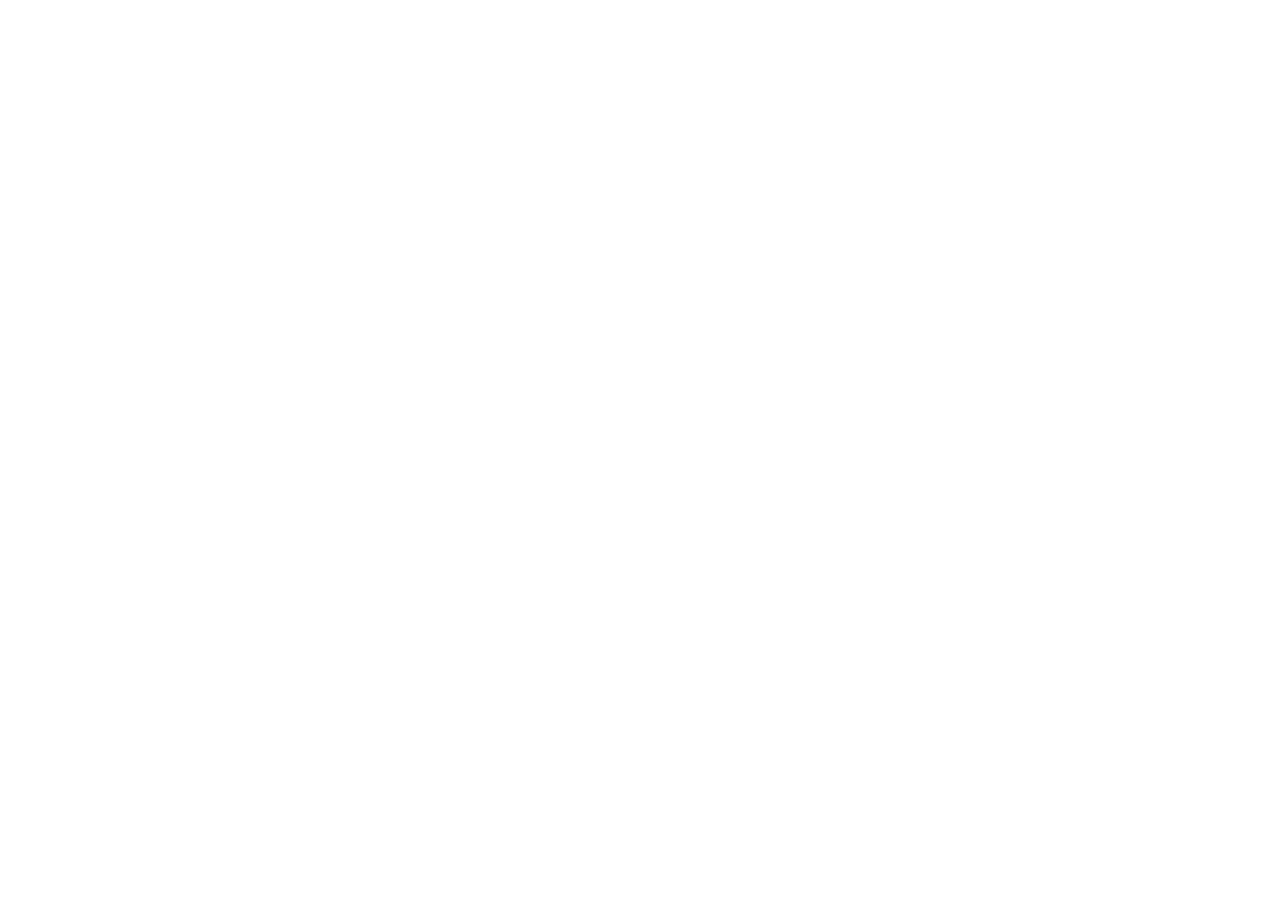
==== EDUKART/index.html @ 104e71d7 "Merge branch 'main' of https://github.com/ayubiayub/educationalproject" ====
<!DOCTYPE html>
<html lang="en">
  <head>
    <meta charset="UTF-8" />
    <meta http-equiv="X-UA-Compatible" content="IE=edge" />
    <meta name="viewport" content="width=device-width, initial-scale=1.0" />
    <title>EduKart</title>
  </head>
  <body></body>
</html>
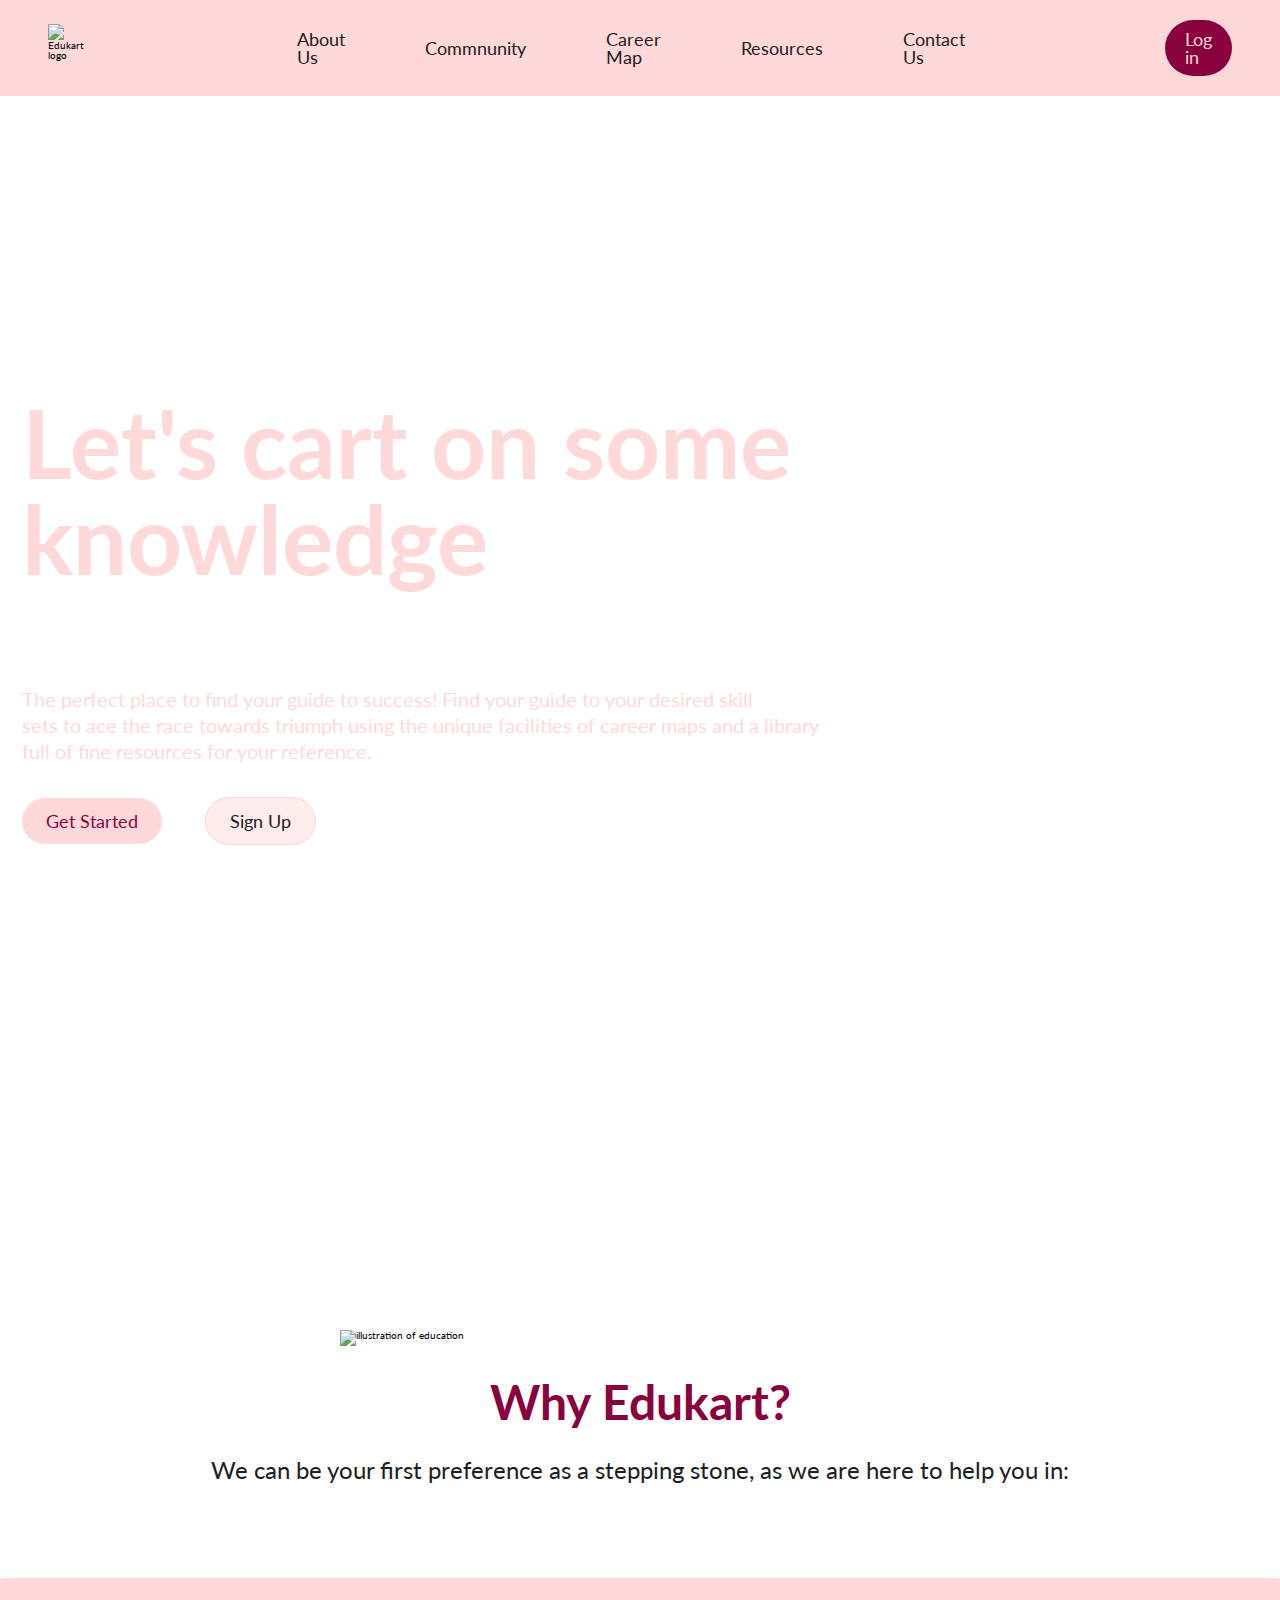
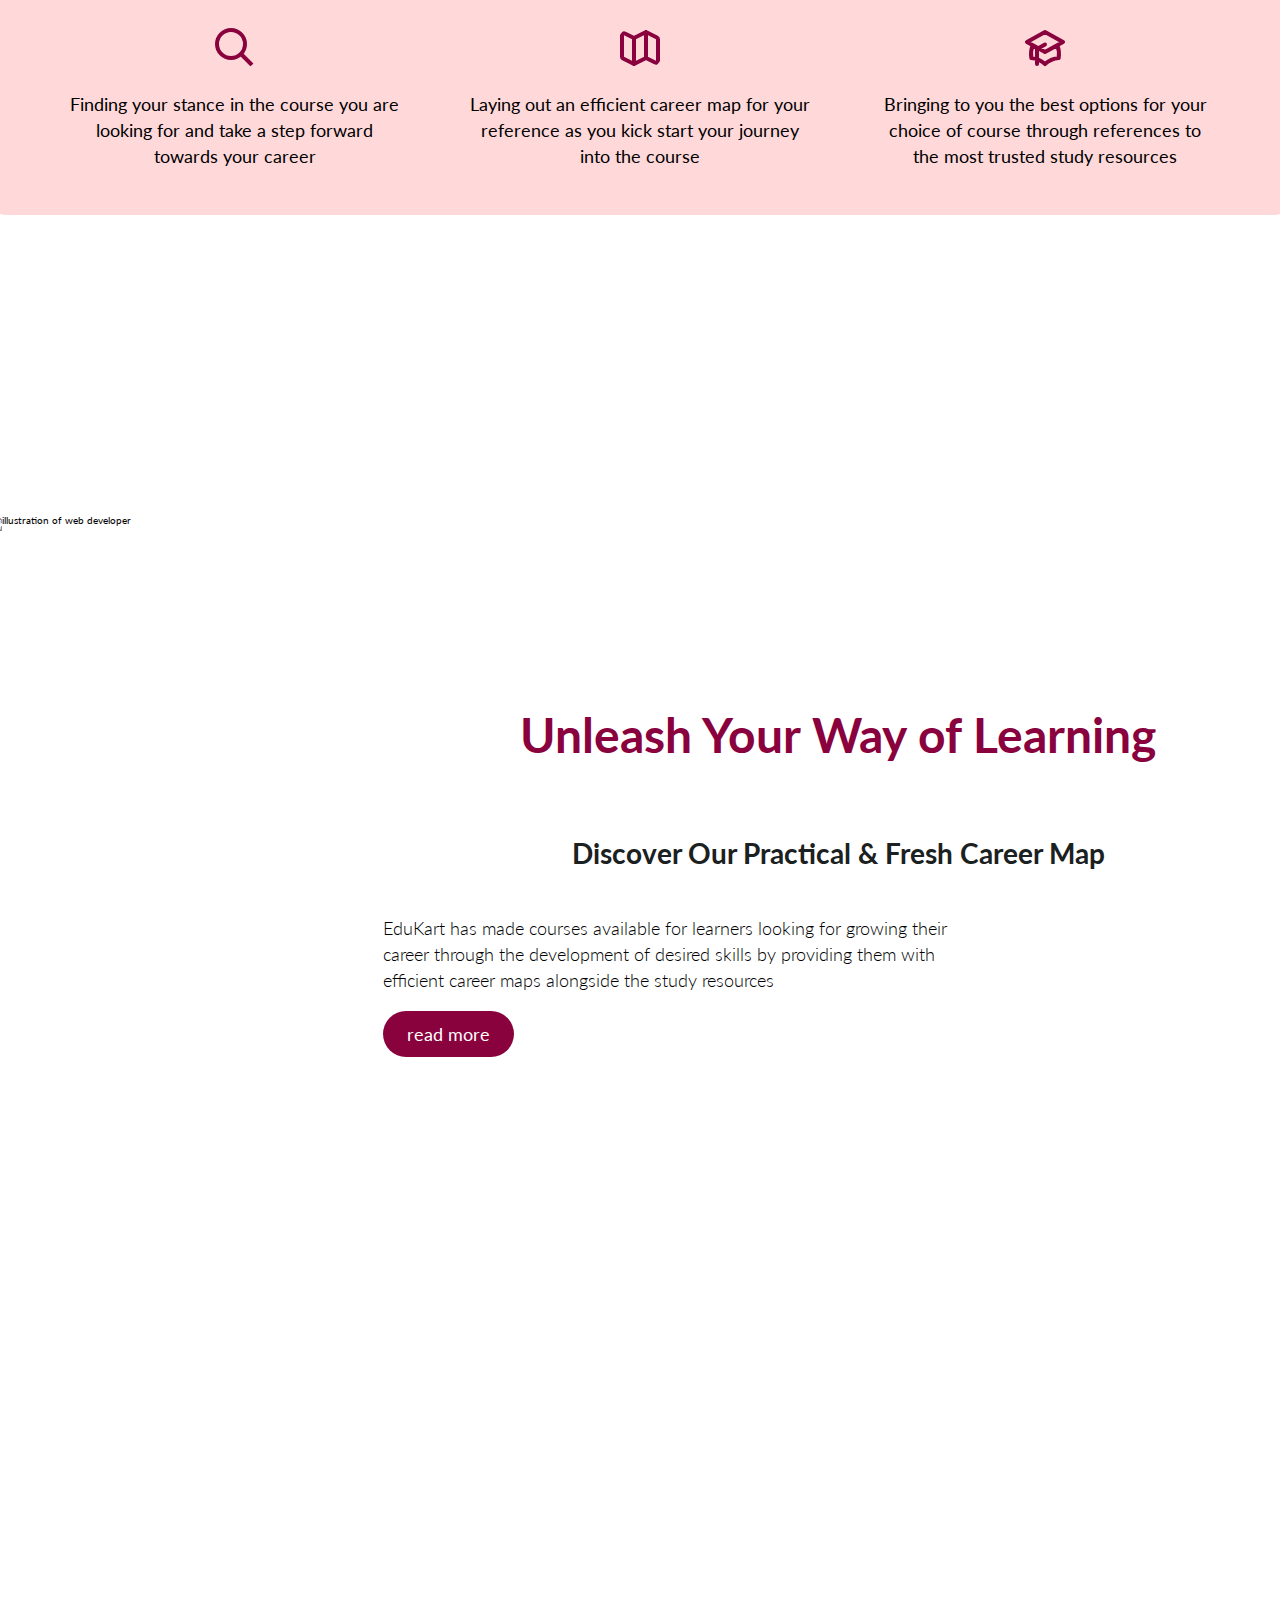
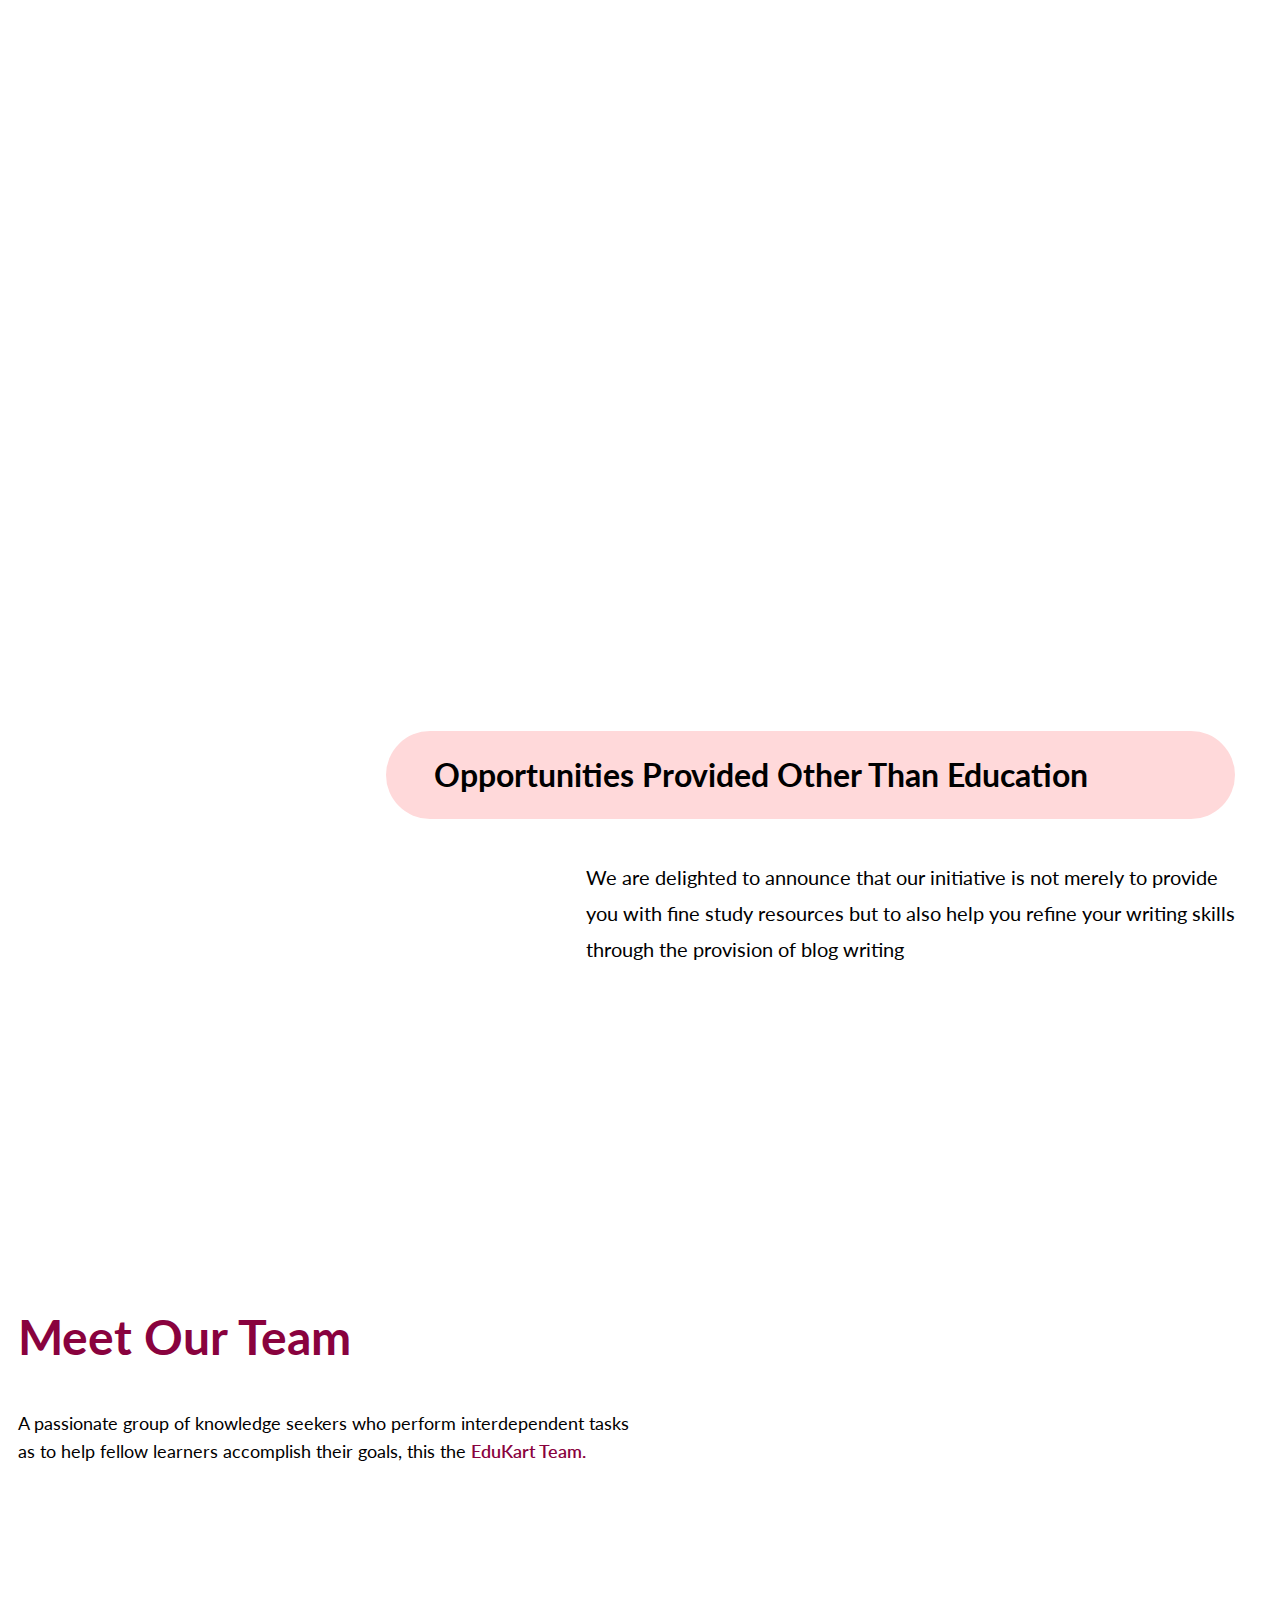
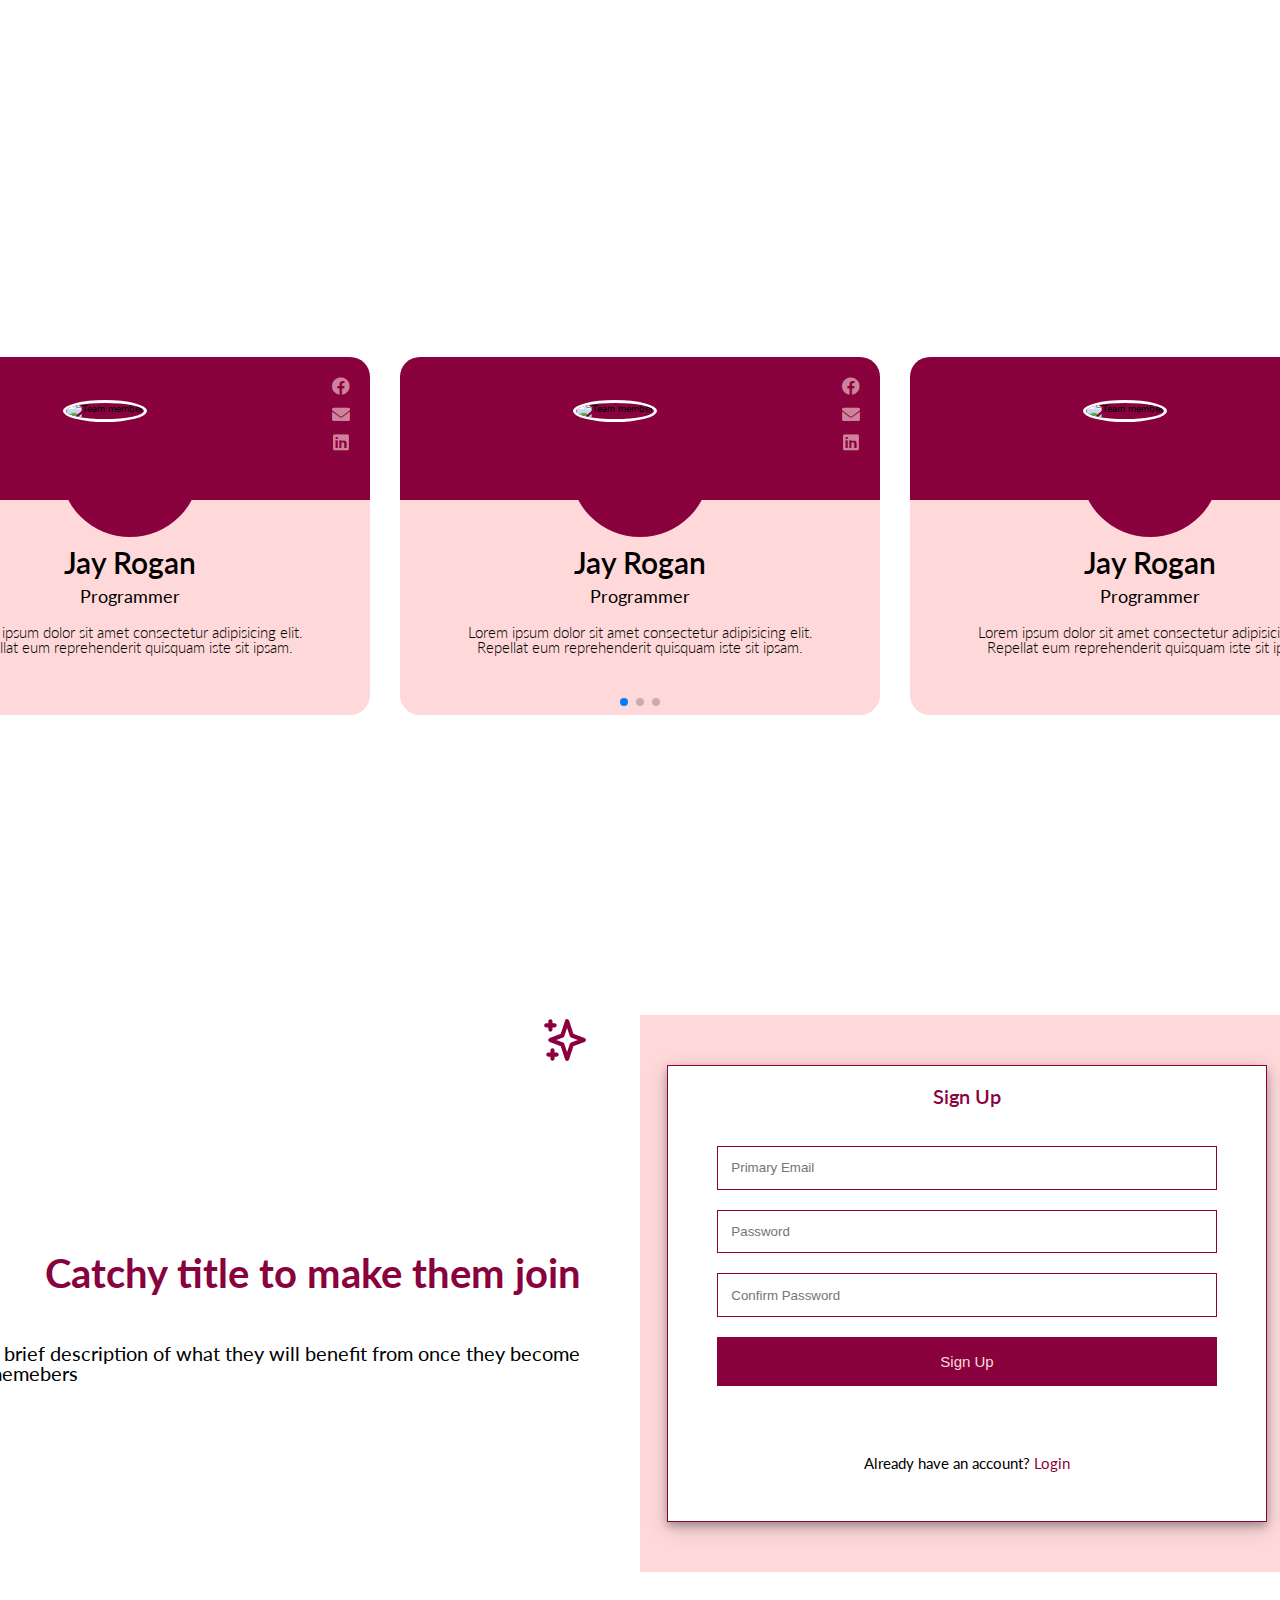
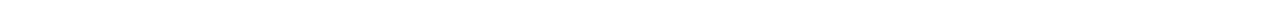
==== commit 43738fd9: "Add files via upload" ====
--- a/EDUKART/index.html
+++ b/EDUKART/index.html
@@ -4,7 +4,526 @@
     <meta charset="UTF-8" />
     <meta http-equiv="X-UA-Compatible" content="IE=edge" />
     <meta name="viewport" content="width=device-width, initial-scale=1.0" />
+    <link rel="preconnect" href="https://fonts.googleapis.com" />
+    <link rel="preconnect" href="https://fonts.gstatic.com" crossorigin />
+    <link
+      href="https://fonts.googleapis.com/css2?family=Gruppo&family=Inter:wght@400;500;700&family=Lato:wght@100;300;400;700;900&family=Public+Sans:wght@100;300;400;500;600;700&display=swap"
+      rel="stylesheet"
+    />
+    <link
+      rel="stylesheet"
+      href="https://cdnjs.cloudflare.com/ajax/libs/font-awesome/6.0.0/css/all.min.css"
+      integrity="sha512-9usAa10IRO0HhonpyAIVpjrylPvoDwiPUiKdWk5t3PyolY1cOd4DSE0Ga+ri4AuTroPR5aQvXU9xC6qOPnzFeg=="
+      crossorigin="anonymous"
+      referrerpolicy="no-referrer"
+    />
+    <link
+      rel="stylesheet"
+      href="https://unpkg.com/swiper/swiper-bundle.min.css"
+    />
+    <link rel="stylesheet" href="style.css" />
     <title>EduKart</title>
   </head>
-  <body></body>
+  <body>
+    <!-- HEADER SECTION:[INCLUDES NAV SECTION] -->
+
+    <header class="main-header">
+      <img class="logo" src="/logos/logos-01.png" alt="Edukart logo" />
+      <nav class="main-nav">
+        <ul class="main-nav-list" id="menulist">
+          <li><a class="nav-link" href="#">About Us</a></li>
+          <li><a class="nav-link" href="#">Commnunity</a></li>
+          <li><a class="nav-link" href="#">Career Map</a></li>
+          <li><a class="nav-link" href="#">Resources</a></li>
+          <li><a class="nav-link" href="#">Contact Us</a></li>
+          <li><a class="login" href="#">Log in</a></li>
+        </ul>
+      </nav>
+      <svg
+        xmlns="http://www.w3.org/2000/svg"
+        class="menu-icon"
+        fill="none"
+        viewBox="0 0 24 24"
+        stroke="currentColor"
+        onclick="togglemenu()"
+      >
+        <path
+          stroke-linecap="round"
+          stroke-linejoin="round"
+          stroke-width="2"
+          d="M4 6h16M4 12h16M4 18h16"
+        />
+      </svg>
+    </header>
+
+    <main>
+      <section class="main-section">
+        <!-- HERO SECTION -->
+
+        <div class="hero">
+          <div class="hero-text-box">
+            <h1 class="hero-heading">
+              Let's cart on some <br />
+              knowledge
+            </h1>
+            <p class="hero-description">
+              The perfect place to find your guide to success! Find your guide
+              to your desired skill <br />
+              sets to ace the race towards triumph using the unique facilities
+              of career maps and a library <br />
+              full of fine resources for your reference.
+            </p>
+
+            <a class="hero-btn1" href="#">Get Started</a>
+
+            <a class="hero-btn2" href="#">Sign Up</a>
+            <div class="nothing"></div>
+          </div>
+        </div>
+
+        <!-- WHY SECTION -->
+
+        <div class="why-section">
+          <img
+            class="why-image"
+            src="/images/Illustration.png"
+            alt="illustration of education"
+          />
+        </div>
+        <div class="why-text-box">
+          <div>
+            <h2 class="why-heading">Why Edukart?</h2>
+          </div>
+          <div class="why-description-box">
+            <p class="why-description">
+              We can be your first preference as a stepping stone, as we are
+              here to help you in:
+            </p>
+          </div>
+        </div>
+
+        <div class="reason-box">
+          <div class="reason1">
+            <svg
+              xmlns="http://www.w3.org/2000/svg"
+              class="reason-icon"
+              fill="none"
+              viewBox="0 0 24 24"
+              stroke="currentColor"
+            >
+              <path
+                stroke-linecap="round"
+                stroke-linejoin="round"
+                stroke-width="2"
+                d="M21 21l-6-6m2-5a7 7 0 11-14 0 7 7 0 0114 0z"
+              />
+            </svg>
+            <p class="reason-description">
+              Finding your stance in the course you are looking for and take a
+              step forward towards your career
+            </p>
+          </div>
+
+          <div class="reason2">
+            <svg
+              xmlns="http://www.w3.org/2000/svg"
+              class="reason-icon"
+              fill="none"
+              viewBox="0 0 24 24"
+              stroke="currentColor"
+            >
+              <path
+                stroke-linecap="round"
+                stroke-linejoin="round"
+                stroke-width="2"
+                d="M9 20l-5.447-2.724A1 1 0 013 16.382V5.618a1 1 0 011.447-.894L9 7m0 13l6-3m-6 3V7m6 10l4.553 2.276A1 1 0 0021 18.382V7.618a1 1 0 00-.553-.894L15 4m0 13V4m0 0L9 7"
+              />
+            </svg>
+            <p class="reason-description">
+              Laying out an efficient career map for your reference as you kick
+              start your journey into the course
+            </p>
+          </div>
+
+          <div class="reason3">
+            <svg
+              xmlns="http://www.w3.org/2000/svg"
+              class="reason-icon"
+              fill="none"
+              viewBox="0 0 24 24"
+              stroke="currentColor"
+            >
+              <path d="M12 14l9-5-9-5-9 5 9 5z" />
+              <path
+                d="M12 14l6.16-3.422a12.083 12.083 0 01.665 6.479A11.952 11.952 0 0012 20.055a11.952 11.952 0 00-6.824-2.998 12.078 12.078 0 01.665-6.479L12 14z"
+              />
+              <path
+                stroke-linecap="round"
+                stroke-linejoin="round"
+                stroke-width="2"
+                d="M12 14l9-5-9-5-9 5 9 5zm0 0l6.16-3.422a12.083 12.083 0 01.665 6.479A11.952 11.952 0 0012 20.055a11.952 11.952 0 00-6.824-2.998 12.078 12.078 0 01.665-6.479L12 14zm-4 6v-7.5l4-2.222"
+              />
+            </svg>
+            <p class="reason-description">
+              Bringing to you the best options for your choice of course through
+              references to the most trusted study resources
+            </p>
+          </div>
+        </div>
+
+        <!-- CAREER MAP SECTION -->
+        <div class="career-map-box">
+          <div class="picture-box">
+            <img
+              src="/images/undraw_Web_development_0l6v.png"
+              alt="illustration of web developer"
+              class="unleash-image"
+            />
+          </div>
+
+          <div class="career-map-text-box">
+            <h4 class="career-map-header">Unleash Your Way of Learning</h4>
+            <h5 class="career-map-subheading">
+              Discover Our Practical & Fresh Career Map
+            </h5>
+            <p class="career-map-description">
+              EduKart has made courses available for learners looking for
+              growing their career through the development of desired skills by
+              providing them with efficient career maps alongside the study
+              resources
+            </p>
+
+            <a class="career-map-btn" href="#">read more</a>
+          </div>
+        </div>
+        <div class="mid-image-box">
+          <img
+            class="mid-image"
+            src="/images/undraw_Teaching_re_g7e3.png"
+            alt=""
+          />
+        </div>
+
+        <!-- LEARN WITH TH BEST SECTION -->
+
+        <div class="featured-section">
+          <div class="featured-text-box">
+            <h6 class="featured-header">
+              Opportunities Provided Other Than Education
+            </h6>
+            <p class="featured-description">
+              We are delighted to announce that our initiative is not merely to
+              provide <br />
+              you with fine study resources but to also help you refine your
+              writing skills <br />
+              through the provision of blog writing
+            </p>
+          </div>
+        </div>
+
+        <!-- TEAM SECTION -->
+
+        <div class="team-description-box">
+          <div class="team-description">
+            <h2 class="team-header">Meet Our Team</h2>
+
+            <p class="team-info">
+              A passionate group of knowledge seekers who perform interdependent
+              tasks <br />
+              as to help fellow learners accomplish their goals, this the
+              <span class="team-span">EduKart Team.</span>
+            </p>
+          </div>
+        </div>
+      </section>
+
+      <section>
+        <div class="swiper mySwiper container">
+          <div class="swiper-wrapper content">
+            <div class="swiper-slide card">
+              <div class="card-content">
+                <div class="image">
+                  <img src="/images/Team2.jpg" alt="Team member" />
+                </div>
+                <div class="media-icons">
+                  <i class="fa-brands fa-facebook"></i>
+                  <i class="fa-solid fa-envelope"></i>
+                  <i class="fa-brands fa-linkedin"></i>
+                </div>
+                <div class="name-profession">
+                  <span class="name">Jay Rogan</span>
+                  <span class="profession">Programmer</span>
+                  <span class="bio">
+                    Lorem ipsum dolor sit amet consectetur adipisicing elit.
+                    <br />
+                    Repellat eum reprehenderit quisquam iste sit ipsam.
+                  </span>
+                </div>
+              </div>
+            </div>
+
+            <div class="swiper-slide card">
+              <div class="card-content">
+                <div class="image">
+                  <img src="/images/Team2.jpg" alt="Team member" />
+                </div>
+                <div class="media-icons">
+                  <i class="fa-brands fa-facebook"></i>
+                  <i class="fa-solid fa-envelope"></i>
+                  <i class="fa-brands fa-linkedin"></i>
+                </div>
+                <div class="name-profession">
+                  <span class="name">Jay Rogan</span>
+                  <span class="profession">Programmer</span>
+                  <span class="bio">
+                    Lorem ipsum dolor sit amet consectetur adipisicing elit.
+                    <br />
+                    Repellat eum reprehenderit quisquam iste sit ipsam.
+                  </span>
+                </div>
+              </div>
+            </div>
+
+            <div class="swiper-slide card">
+              <div class="card-content">
+                <div class="image">
+                  <img src="/images/Team2.jpg" alt="Team member" />
+                </div>
+                <div class="media-icons">
+                  <i class="fa-brands fa-facebook"></i>
+                  <i class="fa-solid fa-envelope"></i>
+                  <i class="fa-brands fa-linkedin"></i>
+                </div>
+                <div class="name-profession">
+                  <span class="name">Jay Rogan</span>
+                  <span class="profession">Programmer</span>
+                  <span class="bio">
+                    Lorem ipsum dolor sit amet consectetur adipisicing elit.
+                    <br />
+                    Repellat eum reprehenderit quisquam iste sit ipsam.
+                  </span>
+                </div>
+              </div>
+            </div>
+
+            <div class="swiper-slide card">
+              <div class="card-content">
+                <div class="image">
+                  <img src="/images/Team2.jpg" alt="Team member" />
+                </div>
+                <div class="media-icons">
+                  <i class="fa-brands fa-facebook"></i>
+                  <i class="fa-solid fa-envelope"></i>
+                  <i class="fa-brands fa-linkedin"></i>
+                </div>
+                <div class="name-profession">
+                  <span class="name">Jay Rogan</span>
+                  <span class="profession">Programmer</span>
+                  <span class="bio">
+                    Lorem ipsum dolor sit amet consectetur adipisicing elit.
+                    <br />
+                    Repellat eum reprehenderit quisquam iste sit ipsam.
+                  </span>
+                </div>
+              </div>
+            </div>
+
+            <div class="swiper-slide card">
+              <div class="card-content">
+                <div class="image">
+                  <img src="/images/Team2.jpg" alt="Team member" />
+                </div>
+                <div class="media-icons">
+                  <i class="fa-brands fa-facebook"></i>
+                  <i class="fa-solid fa-envelope"></i>
+                  <i class="fa-brands fa-linkedin"></i>
+                </div>
+                <div class="name-profession">
+                  <span class="name">Jay Rogan</span>
+                  <span class="profession">Programmer</span>
+                  <span class="bio">
+                    Lorem ipsum dolor sit amet consectetur adipisicing elit.
+                    <br />
+                    Repellat eum reprehenderit quisquam iste sit ipsam.
+                  </span>
+                </div>
+              </div>
+            </div>
+
+            <div class="swiper-slide card">
+              <div class="card-content">
+                <div class="image">
+                  <img src="/images/Team2.jpg" alt="Team member" />
+                </div>
+                <div class="media-icons">
+                  <i class="fa-brands fa-facebook"></i>
+                  <i class="fa-solid fa-envelope"></i>
+                  <i class="fa-brands fa-linkedin"></i>
+                </div>
+                <div class="name-profession">
+                  <span class="name">Jay Rogan</span>
+                  <span class="profession">Programmer</span>
+                  <span class="bio">
+                    Lorem ipsum dolor sit amet consectetur adipisicing elit.
+                    <br />
+                    Repellat eum reprehenderit quisquam iste sit ipsam.
+                  </span>
+                </div>
+              </div>
+            </div>
+
+            <div class="swiper-slide card">
+              <div class="card-content">
+                <div class="image">
+                  <img src="/images/Team2.jpg" alt="Team member" />
+                </div>
+                <div class="media-icons">
+                  <i class="fa-brands fa-facebook"></i>
+                  <i class="fa-solid fa-envelope"></i>
+                  <i class="fa-brands fa-linkedin"></i>
+                </div>
+                <div class="name-profession">
+                  <span class="name">Jay Rogan</span>
+                  <span class="profession">Programmer</span>
+                  <span class="bio">
+                    Lorem ipsum dolor sit amet consectetur adipisicing elit.
+                    <br />
+                    Repellat eum reprehenderit quisquam iste sit ipsam.
+                  </span>
+                </div>
+              </div>
+            </div>
+
+            <div class="swiper-slide card">
+              <div class="card-content">
+                <div class="image">
+                  <img src="/images/Team2.jpg" alt="Team member" />
+                </div>
+                <div class="media-icons">
+                  <i class="fa-brands fa-facebook"></i>
+                  <i class="fa-solid fa-envelope"></i>
+                  <i class="fa-brands fa-linkedin"></i>
+                </div>
+                <div class="name-profession">
+                  <span class="name">Jay Rogan</span>
+                  <span class="profession">Programmer</span>
+                  <span class="bio">
+                    Lorem ipsum dolor sit amet consectetur adipisicing elit.
+                    <br />
+                    Repellat eum reprehenderit quisquam iste sit ipsam.
+                  </span>
+                </div>
+              </div>
+            </div>
+
+            <div class="swiper-slide card">
+              <div class="card-content">
+                <div class="image">
+                  <img src="/images/Team2.jpg" alt="Team member" />
+                </div>
+                <div class="media-icons">
+                  <i class="fa-brands fa-facebook"></i>
+                  <i class="fa-solid fa-envelope"></i>
+                  <i class="fa-brands fa-linkedin"></i>
+                </div>
+                <div class="name-profession">
+                  <span class="name">Jay Rogan</span>
+                  <span class="profession">Programmer</span>
+                  <span class="bio">
+                    Lorem ipsum dolor sit amet consectetur adipisicing elit.
+                    <br />
+                    Repellat eum reprehenderit quisquam iste sit ipsam.
+                  </span>
+                </div>
+              </div>
+            </div>
+          </div>
+          <div class="swiper-button-next"></div>
+          <div class="swiper-button-prev"></div>
+          <div class="swiper-pagination"></div>
+        </div>
+      </section>
+
+      <section class="form">
+        <div class="form-text-box">
+          <svg
+            xmlns="http://www.w3.org/2000/svg"
+            class="sparkles"
+            fill="none"
+            viewBox="0 0 24 24"
+            stroke="currentColor"
+          >
+            <path
+              stroke-linecap="round"
+              stroke-linejoin="round"
+              stroke-width="2"
+              d="M5 3v4M3 5h4M6 17v4m-2-2h4m5-16l2.286 6.857L21 12l-5.714 2.143L13 21l-2.286-6.857L5 12l5.714-2.143L13 3z"
+            />
+          </svg>
+          <span class="form-header">Catchy title to make them join</span>
+
+          <p class="form-description">
+            A brief description of what they will benefit from once they become
+            memebers
+          </p>
+        </div>
+        <div class="form-container">
+          <div class="form-box">
+            <span class="sign-up">Sign Up</span>
+
+            <form action="">
+              <!-- <label for="">Primary Email</label> -->
+
+              <input type="text" placeholder="Primary Email" />
+              <!-- <label for="">Password</label> -->
+              <input type="password" placeholder="Password" />
+              <!-- <label for="">Confirm Password</label> -->
+              <input type="password" placeholder="Confirm Password" />
+
+              <input class="sign-up-btn" type="button" value="Sign Up" />
+            </form>
+
+            <p class="form-login">
+              Already have an account?
+              <a class="form-login-button" href="#">Login</a>
+            </p>
+          </div>
+        </div>
+      </section>
+    </main>
+
+    <!-- Swiper JS -->
+    <script src="https://unpkg.com/swiper/swiper-bundle.min.js"></script>
+
+    <!-- Initialize Swiper -->
+    <script>
+      var swiper = new Swiper(".mySwiper", {
+        slidesPerView: 3,
+        spaceBetween: 30,
+        slidesPerGroup: 3,
+        loop: true,
+        loopFillGroupWithBlank: true,
+        pagination: {
+          el: ".swiper-pagination",
+          clickable: true,
+        },
+        navigation: {
+          nextEl: ".swiper-button-next",
+          prevEl: ".swiper-button-prev",
+        },
+      });
+    </script>
+
+    <script>
+      var menulist = document.getElementById("menulist");
+      menulist.style.maxHeight = "0px";
+      function togglemenu() {
+        if (menulist.style.maxHeight == "0px") {
+          menulist.style.maxHeight = "130px";
+        } else {
+          menulist.style.maxHeight = "0px";
+        }
+      }
+    </script>
+  </body>
 </html>
--- a/EDUKART/style.css
+++ b/EDUKART/style.css
@@ -0,0 +1,884 @@
+/*
+---01 TYPOGRAPHY SYSTEM
+
+- FONT SIZE SYSTEM (px):
+10 / 12 / 14 / 16 / 18 / 20 / 24 / 30 / 36 / 44 / 52 / 62 / 74 / 86 / 98
+
+- FONT WEIGHTS:
+Default: 400
+Medium: 500
+Semi-bold: 600
+Bold: 700
+
+- LINE HEIGHTS:
+Default: 1
+Small: 1.05
+Medium: 1.2
+Paragraph default: 1.6
+
+- LETTER SPACING
+0.5px
+0.75px
+
+--- 02 COLORS
+
+- PRIMARY: #89023e
+
+- TINTS: #ffd9da,
+- SHADES:#30343f, #1b2021
+- ACCENTS:
+- GREYS: 
+
+--- 05 SHADOWS
+
+--- 06 BORDER-RADIUS
+Default: 9px
+
+---07 WHITESPACE
+
+- SPACING SYSTEM (px)
+2 / 4 / 8 / 12 / 16 / 24 / 32 / 48 / 64 / 80 / 96 / 128
+*/
+
+* {
+  padding: 0;
+  margin: 0;
+  box-sizing: border-box;
+}
+
+html {
+  /* font-size: 10px; */
+  font-size: 62.5%;
+  height: 100%;
+}
+
+body {
+  font-family: "Lato", sans-serif;
+  line-height: 1;
+  font-weight: 400;
+  place-items: center;
+}
+
+/* ******************* */
+/* HEADER */
+/* ******************* */
+
+.main-header {
+  display: flex;
+  background-color: #ffd9da;
+  height: 9.6rem;
+  padding: 0 4.8rem;
+  align-items: center;
+  position: relative;
+}
+
+.logo {
+  height: 4.8rem;
+  margin-right: 12rem;
+}
+
+.menu-icon {
+  position: absolute;
+  height: 50px;
+  /* display: flex; */
+  justify-content: center;
+  margin-right: 9.6rem;
+  right: 0;
+  color: #89023e;
+  display: none;
+}
+
+/* ******************* */
+/* NAVIGATION */
+/* ******************* */
+
+.main-nav-list {
+  list-style: none;
+  display: flex;
+  align-items: center;
+  width: 100%;
+  /* gap: 2rem; */
+  /* margin-left: 3.2rem; */
+}
+
+.nav-link:link,
+.nav-link:visited {
+  display: inline-block;
+  text-decoration: none;
+  color: #1b2021;
+  font-size: 1.8em;
+  padding-left: 8rem;
+  transition: all 0.3s ease;
+}
+
+.nav-link:hover,
+.nav-link:active {
+  color: #89023e;
+}
+
+.login {
+  background-color: #89023e;
+  display: inline-block;
+  text-decoration: none;
+  color: #ffd9da;
+  font-size: 1.8em;
+  padding-left: 8rem;
+  transition: all 0.3s ease;
+  margin-left: 20rem;
+  padding: 1rem 2rem;
+  border-radius: 4rem;
+}
+
+.login:hover,
+.login:active {
+  color: #89023e;
+  border: solid 1px #89023e;
+  background-color: #ffd9da00;
+}
+
+/* ******************* */
+/* MAIN */
+/* ******************* */
+
+.main-section {
+  background-image: url(/images/background.png);
+  padding: 4.8rem 0 9.6rem 0;
+  min-height: 100vh;
+  min-width: 100vw;
+}
+
+/* ******************* */
+/* HERO */
+/* ******************* */
+
+.hero {
+  max-width: 130rem;
+  margin: 0 auto;
+  padding: 0 3.2rem;
+  display: grid;
+}
+
+.hero-heading {
+  font-size: 9.6rem;
+  color: #ffd9da;
+  padding: 25rem 0rem 10rem 0rem;
+}
+
+.hero-description {
+  font-size: 2rem;
+  line-height: 2.6rem;
+  margin-bottom: 4.8rem;
+  color: #ffd9da;
+}
+
+.hero-btn1 {
+  text-decoration: none;
+  font-size: 1.8rem;
+  padding: 1.2rem 2.4rem;
+  background-color: #ffd9da;
+  border-radius: 4rem;
+  color: #89023e;
+}
+
+.hero-btn2 {
+  margin-left: 4rem;
+
+  text-decoration: none;
+  font-size: 1.8rem;
+  padding: 1.2rem 2.4rem;
+  background-color: #ffd9da7e;
+  border-radius: 4rem;
+  border: solid 1px #ffd9da;
+  color: #1b2021;
+}
+
+.hero-btn1:hover,
+.hero-btn1:active {
+  background-color: #ffd9da00;
+  border: solid 1px #ffd9da;
+  color: #ffd9da;
+}
+
+.hero-btn2:hover,
+.hero-btn2:active {
+  background-color: #ffd9da;
+  border: none;
+  color: #89023e;
+}
+
+/* ******************* */
+/* WHY SECTION */
+/* ******************* */
+
+.why-section {
+  display: flex;
+  margin-top: 50rem;
+  align-items: center;
+  justify-content: center;
+}
+
+.why-image {
+  width: 40%;
+  margin-bottom: 3.2rem;
+}
+
+.why-heading {
+  display: flex;
+  justify-content: center;
+  font-size: 4.8rem;
+  color: #89023e;
+  margin-bottom: 3.2rem;
+}
+
+.why-description {
+  display: flex;
+  justify-content: center;
+  font-size: 2.4rem;
+  color: #1b2021;
+}
+
+/* ******************* */
+/* REASON SECTION */
+/* ******************* */
+
+.reason-box {
+  background-color: #ffd9da;
+  margin: 9.6rem 9.6rem 30rem 9.6rem;
+  padding: 4.6rem;
+  display: grid;
+  grid-template-columns: 1fr 1fr 1fr;
+  text-align: center;
+  border-radius: 20px;
+}
+
+.reason1,
+.reason2,
+.reason3 {
+  padding: 0 3.2rem;
+}
+
+.reason-icon {
+  width: 4.8rem;
+  color: #89023e;
+  border-radius: 50%;
+  margin-bottom: 1.8rem;
+}
+
+.reason-description {
+  font-size: 1.8rem;
+  line-height: 2.6rem;
+}
+
+/* ******************* */
+/* CAREER MAP SECTION */
+/* ******************* */
+
+.career-map-box {
+  display: flex;
+  grid-template-columns: 1fr 1fr;
+  margin-bottom: 9.6rem;
+}
+
+.picture-box {
+  display: block;
+  margin-left: 9.6rem;
+  height: 60rem;
+  width: 60rem;
+  /* background-color: #ffd9da; */
+  justify-self: center;
+}
+
+.unleash-image {
+  width: 60rem;
+}
+
+.career-map-text-box {
+  justify-items: center;
+  margin: 9.6rem;
+}
+
+.career-map-header {
+  font-size: 4.8rem;
+  color: #89023e;
+  margin-bottom: 8rem;
+  margin-top: 10rem;
+}
+
+.career-map-subheading {
+  font-size: 2.8rem;
+  color: #1b2021;
+  margin-bottom: 4.8rem;
+}
+
+.career-map-description {
+  font-weight: 300;
+  font-size: 1.8rem;
+  line-height: 2.6rem;
+  padding-right: 30rem;
+  margin-bottom: 3.2rem;
+}
+
+.career-map-btn {
+  font-size: 1.8rem;
+  color: #fff;
+  text-decoration: none;
+  background-color: #89023e;
+  padding: 1.2rem 2.4rem;
+  border-radius: 4rem;
+  transition: all 0.3s;
+}
+
+.career-map-btn:hover,
+.career-map-btn:active {
+  color: #89023e;
+  background-color: #ffd9da;
+}
+
+.mid-image-box {
+  display: flex;
+  justify-content: center;
+  margin-bottom: 15rem;
+}
+
+.mid-image {
+  height: 65rem;
+}
+
+/* ******************* */
+/* FEATURED SECTION */
+/* ******************* */
+
+.featured-section {
+  padding: 9.6rem;
+  display: block;
+  margin-bottom: 25rem;
+}
+
+.featured-text-box {
+  display: inline-block;
+}
+
+.featured-header {
+  margin: 20rem 0 0 40rem;
+  font-size: 3.2rem;
+  background-color: #ffd9da;
+  padding: 2.8rem 4.8rem;
+  border-radius: 6rem;
+}
+
+.featured-description {
+  font-size: 2rem;
+  line-height: 3.6rem;
+  display: flex;
+  justify-content: center;
+  margin: 4rem 0 0 60rem;
+}
+
+/* ******************* */
+/* TEAM SECTION */
+/* ******************* */
+
+.team-description {
+  margin: 9.6rem 0 9.6rem 12.8rem;
+}
+
+.team-header {
+  font-size: 4.8rem;
+  margin-bottom: 4.8rem;
+  color: #89023e;
+}
+
+.team-info {
+  font-size: 1.8rem;
+  line-height: 2.8rem;
+}
+
+.team-span {
+  color: #89023e;
+  font-weight: 600;
+}
+
+section {
+  margin-bottom: 30rem;
+}
+
+section .card .image {
+  height: 14rem;
+  width: 14rem;
+  border-radius: 50%;
+  padding: 3px;
+  background: #89023e;
+}
+
+section .card .image img {
+  height: 100%;
+  width: 100%;
+  object-fit: cover;
+  border-radius: 50%;
+  border: 3px solid #fff;
+}
+
+.card {
+  width: 90px;
+  background-color: #ffd9da;
+  border-radius: 20px;
+  position: relative;
+}
+
+.card::before {
+  content: "";
+  position: absolute;
+  height: 40%;
+  width: 100%;
+  background-color: #89023e;
+  border-radius: 20px 20px 0 0;
+}
+
+.card .card-content {
+  display: flex;
+  flex-direction: column;
+  align-items: center;
+  padding: 4rem 2rem;
+  position: relative;
+  z-index: 100;
+}
+
+.card .media-icons {
+  position: absolute;
+  top: 10px;
+  right: 20px;
+  display: flex;
+  flex-direction: column;
+  align-items: center;
+  cursor: pointer;
+}
+
+.card .media-icons i {
+  margin-top: 1rem;
+
+  color: #ffd9da;
+  font-size: 1.8rem;
+  opacity: 0.6;
+  transition: all 0.3s ease;
+}
+
+.card .media-icons i:hover {
+  opacity: 1;
+}
+
+.card .name-profession {
+  display: flex;
+  flex-direction: column;
+  align-items: center;
+  margin-top: 1rem;
+}
+
+.name-profession .name {
+  font-size: 3rem;
+  font-weight: 600;
+}
+
+.name-profession .profession {
+  margin-top: 1rem;
+  font-size: 1.8rem;
+  font-weight: 400;
+}
+
+.name-profession .bio {
+  margin: 2rem;
+  font-size: 1.5rem;
+  font-weight: 300;
+  text-align: center;
+}
+
+.swiper {
+  width: 150rem;
+}
+
+.swiper-button-next,
+.swiper-button-prev,
+.swiper-pagination {
+  color: #89023e;
+}
+
+/* ******************* */
+/* FORM */
+/* ******************* */
+
+.form {
+  display: grid;
+  grid-template-columns: 1fr 1fr;
+  margin: 0 9.6rem;
+}
+
+.form-text-box {
+  display: flex;
+  flex-direction: column;
+  justify-content: center;
+  align-items: center;
+
+  position: relative;
+}
+
+.form-header {
+  font-size: 4rem;
+  color: #89023e;
+  font-weight: 700;
+  padding: 5rem 0 5rem 0;
+}
+
+.form-description {
+  font-size: 2rem;
+  font-weight: 400;
+  padding-bottom: 5rem;
+}
+
+.sparkles {
+  position: absolute;
+  height: 5rem;
+  color: #89023e;
+  right: 0;
+  top: 0;
+  padding: 0 5rem 0 0;
+}
+
+.form-container {
+  background-color: #ffd9da;
+  padding: 5rem 2rem 5rem 2rem;
+  margin-bottom: 5rem;
+}
+
+.form-box {
+  width: 60rem;
+  display: flex;
+  flex-direction: column;
+  align-items: center;
+  background-color: #fff;
+  border: 1px solid #89023e;
+  margin: auto;
+
+  box-shadow: 0 4px 8px 0 rgba(0, 0, 0, 0.253), 0 6px 20px 0 rgba(0, 0, 0, 0.19);
+}
+
+.sign-up {
+  text-align: center;
+  font-size: 2rem;
+  color: #89023e;
+  font-weight: 600;
+  padding: 2rem 0;
+}
+
+form {
+  width: 50rem;
+  margin: 0 5rem;
+}
+
+form label {
+  display: flex;
+  justify-content: center;
+  padding: 1rem 0 0.5rem 0;
+  font-size: 1.2rem;
+}
+input {
+  width: 50rem;
+  padding: 1em;
+  margin: 2rem 0;
+  display: flex;
+  flex-direction: column;
+  background-color: none;
+  border: 1px solid #89023e;
+}
+
+.sign-up-btn {
+  align-items: center;
+  text-align: center;
+  background-color: #89023e;
+  color: #ffd9da;
+  transition: all 0.3s ease;
+  font-size: 1.5rem;
+}
+
+.sign-up-btn:hover {
+  background-color: #ffd9da;
+  color: #89023e;
+}
+
+.form-login {
+  font-size: 1.5rem;
+  padding: 5rem 0;
+}
+
+.form-login-button {
+  text-decoration: none;
+  color: #89023e;
+  transition: all 0.3s ease;
+}
+
+.form-login-button:hover {
+  color: #ffd9da;
+}
+
+/* ******************* */
+/* MEADIA QUERIES */
+/* ******************* */
+
+@media only screen and (max-width: 844px) {
+  .main-header {
+    width: 100%;
+    /* position: relative; */
+  }
+
+  .logo {
+    height: 30px;
+    margin-left: -2rem;
+  }
+  .main-nav {
+    width: 100%;
+    background-color: #ffd9da;
+    position: absolute;
+    top: 75px;
+    right: 0;
+    /* z-index: 2; */
+    line-height: 1rem;
+    margin-left: 20rem;
+    font-size: 0.8rem;
+  }
+
+  .login {
+    margin-left: 18rem;
+    padding: 5px 10px;
+  }
+
+  .main-nav-list {
+    display: block;
+    margin-top: 1rem;
+    margin-bottom: 1rem;
+    line-height: 1.8rem;
+    /* margin-left: 18rem; */
+  }
+
+  .nav-link {
+    margin-left: 10rem;
+    color: #1b2021;
+  }
+
+  .menu-icon {
+    height: 3rem;
+    display: block;
+    position: absolute;
+    right: 0;
+    margin-right: 2rem;
+  }
+
+  #menulist {
+    overflow: hidden;
+    transition: 0.5s ease;
+  }
+
+  .main-section {
+    width: 100%;
+  }
+
+  .hero {
+    width: 100%;
+  }
+
+  .hero-heading {
+    padding: 2rem;
+    background-color: #ffd9da;
+    font-size: 6rem;
+    color: #89023e;
+    margin-bottom: 10rem;
+  }
+
+  .why-image {
+    width: 20rem;
+  }
+
+  .why-description {
+    font-size: 2rem;
+    padding: 2rem;
+    text-align: center;
+  }
+
+  .reason-box {
+    width: 100%;
+    margin: 4rem 0 8rem 0;
+    display: block;
+    border-radius: 0;
+  }
+
+  .reason1,
+  .reason2,
+  .reason3 {
+    margin-bottom: 2rem;
+  }
+
+  .career-map-box {
+    width: 100%;
+    display: block;
+  }
+
+  .picture-box {
+    height: 30rem;
+    width: 30rem;
+    margin-left: 12%;
+  }
+
+  .career-text-box {
+    margin: 2rem;
+    padding: 2rem;
+  }
+
+  .career-map-header {
+    padding: 0 2rem;
+    text-align: center;
+  }
+
+  .career-map-subheading {
+    padding: 0 2rem;
+    text-align: center;
+  }
+
+  .career-map-description {
+    padding: 0 2rem;
+    text-align: left;
+  }
+
+  .career-map-btn {
+    margin: 2rem;
+  }
+
+  .mid-image {
+    height: 20rem;
+  }
+
+  .featured-section {
+    margin: 3rem 3rem 3rem 3rem;
+    padding: 0;
+  }
+
+  .featured-text-box {
+    display: block;
+    text-align: center;
+    padding: 0;
+    margin: 0;
+  }
+
+  .featured-header {
+    margin: 0;
+    font-size: 2rem;
+    line-height: 2.8rem;
+  }
+
+  .featured-description {
+    margin: 2rem 0 40rem 0;
+  }
+
+  .team-section {
+    margin: 0;
+    padding: 0;
+    justify-content: center;
+  }
+
+  .team-header {
+    color: #ffd9da;
+    justify-content: center;
+  }
+
+  .team-description {
+    color: #ffd9da;
+    text-align: center;
+    background-color: #1b2021;
+    margin: 0 0 20rem 0;
+    padding: 3rem;
+  }
+
+  section .card .image {
+    height: 10rem;
+    width: 10rem;
+    border-radius: 50%;
+    padding: 3px;
+    background: #89023e;
+  }
+
+  .card {
+    width: 200px;
+    margin: 0;
+  }
+
+  .swiper {
+    width: 30rem;
+  }
+
+  .form {
+    display: flex;
+    flex-direction: column;
+  }
+
+  .form-text-box {
+    text-align: center;
+  }
+
+  .form-header {
+    font-size: 3.5rem;
+  }
+
+  .sparkles {
+    margin-bottom: 3rem;
+  }
+
+  .form-box {
+    display: flex;
+    width: 30rem;
+  }
+
+  input {
+    width: 20rem;
+    padding: 1em;
+    margin: 2rem 0;
+    display: flex;
+    background-color: none;
+    border: 1px solid #89023e;
+    align-items: center;
+  }
+}
+
+@media only screen and (max-width: 844px) {
+  .hero-heading {
+    margin-top: 10rem;
+  }
+
+  .why-image {
+    width: 60rem;
+  }
+
+  .picture-box {
+    width: 50rem;
+    margin-bottom: 20rem;
+    margin-top: 5rem;
+  }
+
+  .unleash-image {
+    width: 50rem;
+  }
+
+  .career-map-description {
+    margin: 0 0 5rem 5rem;
+  }
+
+  .career-map-btn {
+    margin: 0 0 0 7rem;
+  }
+  .mid-image-box {
+    margin-bottom: 3rem;
+  }
+
+  .mid-image {
+    height: 40rem;
+  }
+
+  .featured-header {
+    margin-bottom: 10rem;
+  }
+}
